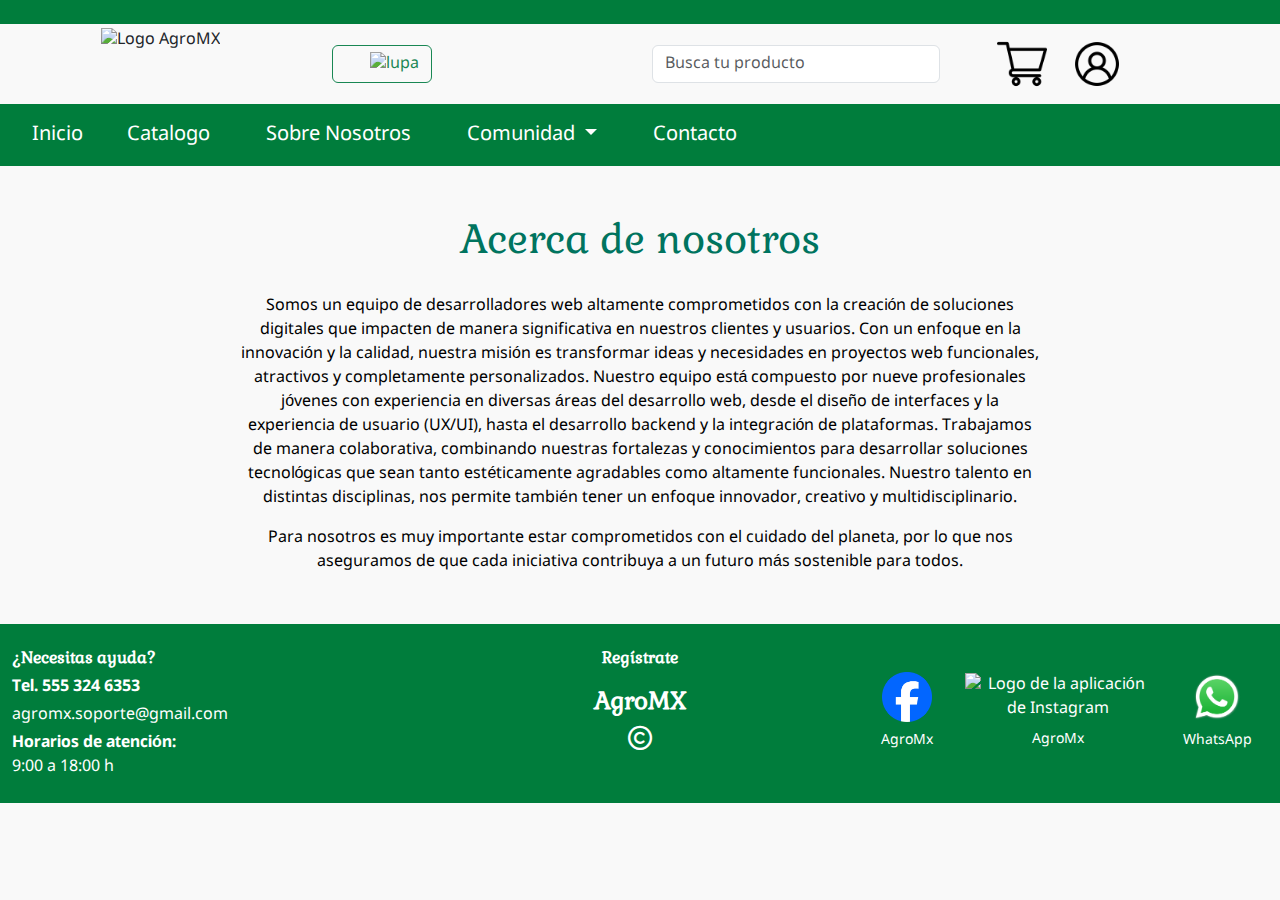
==== public/sources/pages/acercaDeNosotros/acercaDe.html @ 2f971711 "Merge pull request #21 from Bohorquezjael/Thania2_AgroMX" ====
<!DOCTYPE html>
<html lang="es">
	<head>
		<meta charset="UTF-8" />
		<meta name="viewport" content="width=device-width, initial-scale=1.0" />
		<title>Acerca de Nosotros</title>
		<link
			href="https://cdn.jsdelivr.net/npm/bootstrap@5.3.3/dist/css/bootstrap.min.css"
			rel="stylesheet"
			integrity="sha384-QWTKZyjpPEjISv5WaRU9OFeRpok6YctnYmDr5pNlyT2bRjXh0JMhjY6hW+ALEwIH"
			crossorigin="anonymous"
		/>
		<link rel="stylesheet" href="/style.css" />
		<link rel="stylesheet" href="acercaDe.css" />
		<link
			href="https://cdnjs.cloudflare.com/ajax/libs/font-awesome/6.5.0/css/all.min.css"
			rel="stylesheet"
		/>
		<link
			href="https://fonts.googleapis.com/css2?family=Nokora&display=swap"
			rel="stylesheet"
		/>
		<link
			href="https://fonts.googleapis.com/css2?family=Gabriela&display=swap"
			rel="stylesheet"
		/>
	</head>

	<body>
		<header id="header"></header>
		
		<main>
			<section class="about-us">
				<h1>Acerca de nosotros</h1>
				<p class="paragraph">
					Somos un equipo de desarrolladores web altamente
					comprometidos con la creación de soluciones digitales que
					impacten de manera significativa en nuestros clientes y
					usuarios. Con un enfoque en la innovación y la calidad,
					nuestra misión es transformar ideas y necesidades en
					proyectos web funcionales, atractivos y completamente
					personalizados. Nuestro equipo está compuesto por nueve
					profesionales jóvenes con experiencia en diversas áreas del
					desarrollo web, desde el diseño de interfaces y la
					experiencia de usuario (UX/UI), hasta el desarrollo backend
					y la integración de plataformas. Trabajamos de manera
					colaborativa, combinando nuestras fortalezas y conocimientos
					para desarrollar soluciones tecnológicas que sean tanto
					estéticamente agradables como altamente funcionales. Nuestro
					talento en distintas disciplinas, nos permite también tener
					un enfoque innovador, creativo y multidisciplinario.
				</p>
				<p class="paragraph">
					Para nosotros es muy importante estar comprometidos con el
					cuidado del planeta, por lo que nos aseguramos de que cada
					iniciativa contribuya a un futuro más sostenible para todos.
				</p>
				<div id="team-container" class="team-container"></div>
			</section>
		</main>

		<footer id="footer"></footer>

		<script src="acercaDe.js"></script>
		<script src="/public/sources/modules/Footer/footer.js"></script>
		<script src="/public/sources/modules/Header/header.js"></script>
		<script src="https://cdn.jsdelivr.net/npm/bootstrap@5.3.3/dist/js/bootstrap.bundle.min.js" integrity="sha384-YvpcrYf0tY3lHB60NNkmXc5s9fDVZLESaAA55NDzOxhy9GkcIdslK1eN7N6jIeHz" crossorigin="anonymous"></script>
	</body>
</html>
---- style.css ----
:root{
  --greenPrimary: #007D3C;
}

body::-webkit-scrollbar{
  width: 0px;
  height: 0px;
}

header,
footer {
  font-family: 'Nokora', sans-serif;
}

#sobre-nosotros {
  font-family: 'Gabriela', serif;
  font-weight: bold;

}

h1,
h2,
h3,
h4,
h5,
h6 {
  font-family: 'Gabriela', serif;
}

.navbar,
.footer {
  background-color: var(--greenPrimary);
  /* Color de fondo */
}

footer {
  background-color: var(--greenPrimary);
  /* Color de fondo */
}

a {
  color: white !important;
}

/* Para el hover también */
a:hover {
  color: gray;
}

.icono{
  width: 50px;
  height: 50px;
  margin-left: 25px;
}

.logo-agroMx{
  justify-content: center;
  width: 80px;
  height: 80px;
}

.navbar-nav .nav-item {
  padding-left: 20px; 
  padding-right: 20px; 
  font-size: 20px;
}

.navbar-brand{
  margin-left: 20px;
  font-size: 20px;
}

.cart{
  font-size: 50px;
  transition: transform 0.2s ease-in-out;
}

.cart:hover{
  transform: skewX(-10deg) scale(1.1);
}

.greenLine{
  background-color: var(--greenPrimary);
  height: 1.5rem;
}
---- public/sources/pages/acercaDeNosotros/acercaDe.css ----
body {
  font-family: 'Gabriela', serif;
  margin: 0;
  padding: 0;
  background-color: #f9f9f9;
}

p {
  font-family: 'Nokora', sans-serif;
}

main {
  padding: 20px;
  text-align: center;
}

.about-us {
  max-width: 800px;
  margin: auto;
}

h1 {
  color: #00745F;
  margin: 30px;
}

.paragraph {
  color: #000000;
}

.team-container {
  display: grid;
  grid-template-columns: repeat(auto-fit, minmax(200px, 1fr));
  gap: 20px;
  margin-top: 30px;
}

.card {
  background-color: #00745F;
  color: #fff;
  border-radius: 10px;
  padding: 20px;
  box-shadow: 0 4px 6px rgba(0, 0, 0, 0.1);
  text-align: center;
  transition: transform 0.3s ease;
}

.card:hover {
  transform: scale(1.05);
}

.card h3 {
  margin: 10px 0;
  font-size: 18px;
}

.card p {
  margin: 5px 0 15px;
  font-size: 14px;
  color: white;
  font-size: 16px;
  margin: 10px 0;
}

.card .icons {
  display: flex;
  justify-content: center;
  gap: 10px;
}

.card .icons a {
  color: #fff;
  font-size: 20px;
  text-decoration: none;
}

.card .icons a:hover {
  color: #ddd;
}
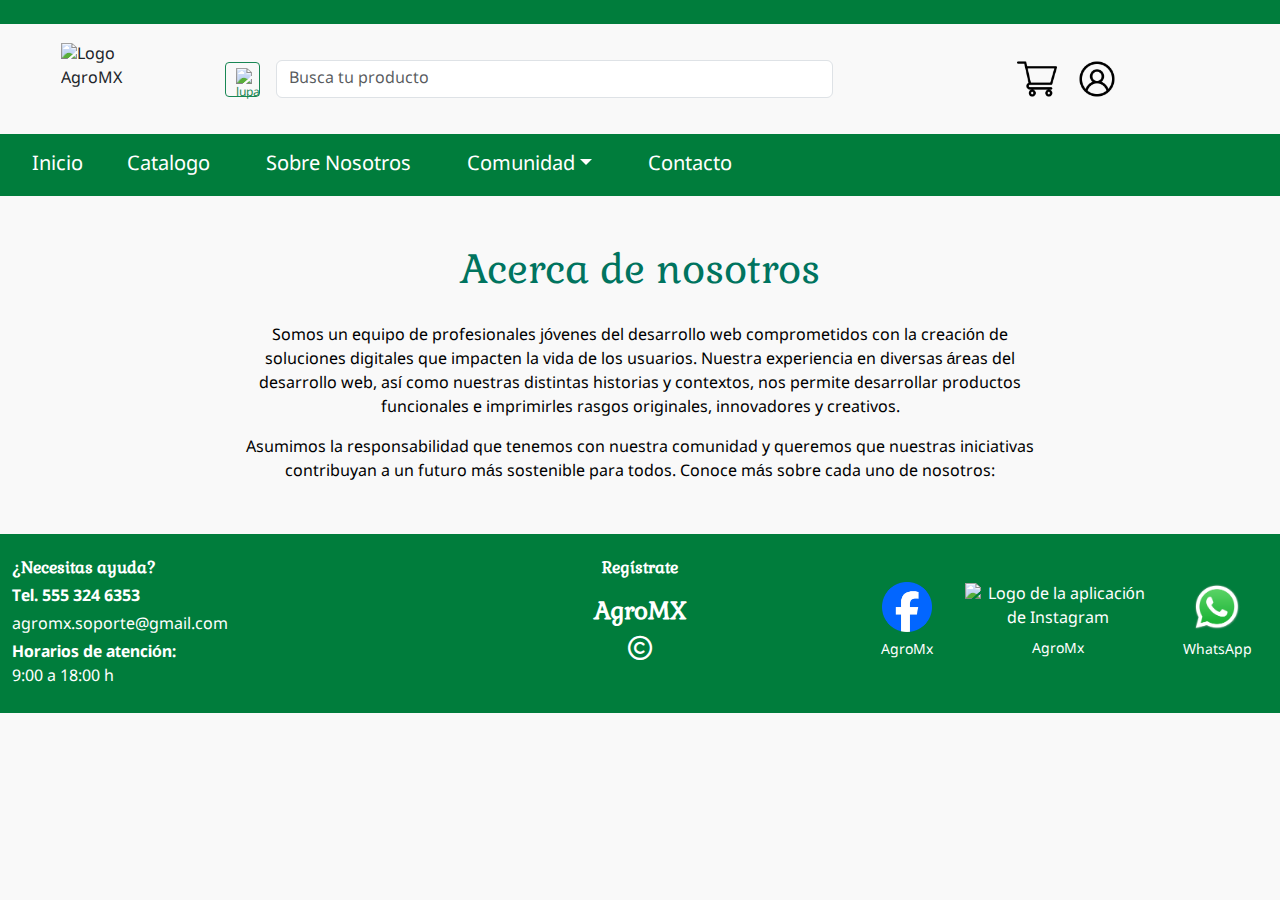
==== commit 0d089d8e: "Update acercaDe.html" ====
--- a/public/sources/pages/acercaDeNosotros/acercaDe.html
+++ b/public/sources/pages/acercaDeNosotros/acercaDe.html
@@ -33,27 +33,18 @@
 			<section class="about-us">
 				<h1>Acerca de nosotros</h1>
 				<p class="paragraph">
-					Somos un equipo de desarrolladores web altamente
-					comprometidos con la creación de soluciones digitales que
-					impacten de manera significativa en nuestros clientes y
-					usuarios. Con un enfoque en la innovación y la calidad,
-					nuestra misión es transformar ideas y necesidades en
-					proyectos web funcionales, atractivos y completamente
-					personalizados. Nuestro equipo está compuesto por nueve
-					profesionales jóvenes con experiencia en diversas áreas del
-					desarrollo web, desde el diseño de interfaces y la
-					experiencia de usuario (UX/UI), hasta el desarrollo backend
-					y la integración de plataformas. Trabajamos de manera
-					colaborativa, combinando nuestras fortalezas y conocimientos
-					para desarrollar soluciones tecnológicas que sean tanto
-					estéticamente agradables como altamente funcionales. Nuestro
-					talento en distintas disciplinas, nos permite también tener
-					un enfoque innovador, creativo y multidisciplinario.
+					Somos un equipo de profesionales jóvenes del desarrollo web comprometidos con la creación
+					de soluciones digitales que impacten la vida de los usuarios.
+
+					Nuestra experiencia en diversas áreas del desarrollo web, así como nuestras distintas 
+					historias y contextos, nos permite desarrollar productos funcionales e imprimirles rasgos 
+					originales, innovadores y creativos.
 				</p>
 				<p class="paragraph">
-					Para nosotros es muy importante estar comprometidos con el
-					cuidado del planeta, por lo que nos aseguramos de que cada
-					iniciativa contribuya a un futuro más sostenible para todos.
+					Asumimos la responsabilidad que tenemos con nuestra comunidad y queremos que nuestras 
+					iniciativas contribuyan a un futuro más sostenible para todos. 
+
+					Conoce más sobre cada uno de nosotros:
 				</p>
 				<div id="team-container" class="team-container"></div>
 			</section>
@@ -66,4 +57,4 @@
 		<script src="/public/sources/modules/Header/header.js"></script>
 		<script src="https://cdn.jsdelivr.net/npm/bootstrap@5.3.3/dist/js/bootstrap.bundle.min.js" integrity="sha384-YvpcrYf0tY3lHB60NNkmXc5s9fDVZLESaAA55NDzOxhy9GkcIdslK1eN7N6jIeHz" crossorigin="anonymous"></script>
 	</body>
-</html>+</html>
--- a/style.css
+++ b/style.css
@@ -47,16 +47,14 @@
   color: gray;
 }
 
-.icono{
-  width: 50px;
-  height: 50px;
-  margin-left: 25px;
-}
 
-.logo-agroMx{
+
+.logo{
   justify-content: center;
   width: 80px;
   height: 80px;
+  margin: 15px 45px 15px 45px;
+  padding-right: 100px;
 }
 
 .navbar-nav .nav-item {
@@ -82,4 +80,29 @@
 .greenLine{
   background-color: var(--greenPrimary);
   height: 1.5rem;
+}
+
+.btn-lupa{
+  padding: 5px 10px;  
+  font-size: 12px;    
+  width: 35px;        
+  height: 35px;
+ 
+}
+
+.icono-lupa{
+  width: 15px;         
+}
+
+.icono {
+  width: 40px;  
+  height: auto;
+  margin: 0 10px; /* Espacio uniforme a los lados */
+}
+
+.col-4.col-md-4.d-flex {
+  justify-content: flex-end;  /* Asegura que los íconos estén alineados a la derecha */
+  align-items: center;  /* Alinea verticalmente */
+  gap: 15px;  /* Espaciado horizontal entre los iconos */
+  flex-direction: row; /* Asegura que estén en una línea horizontal */
 }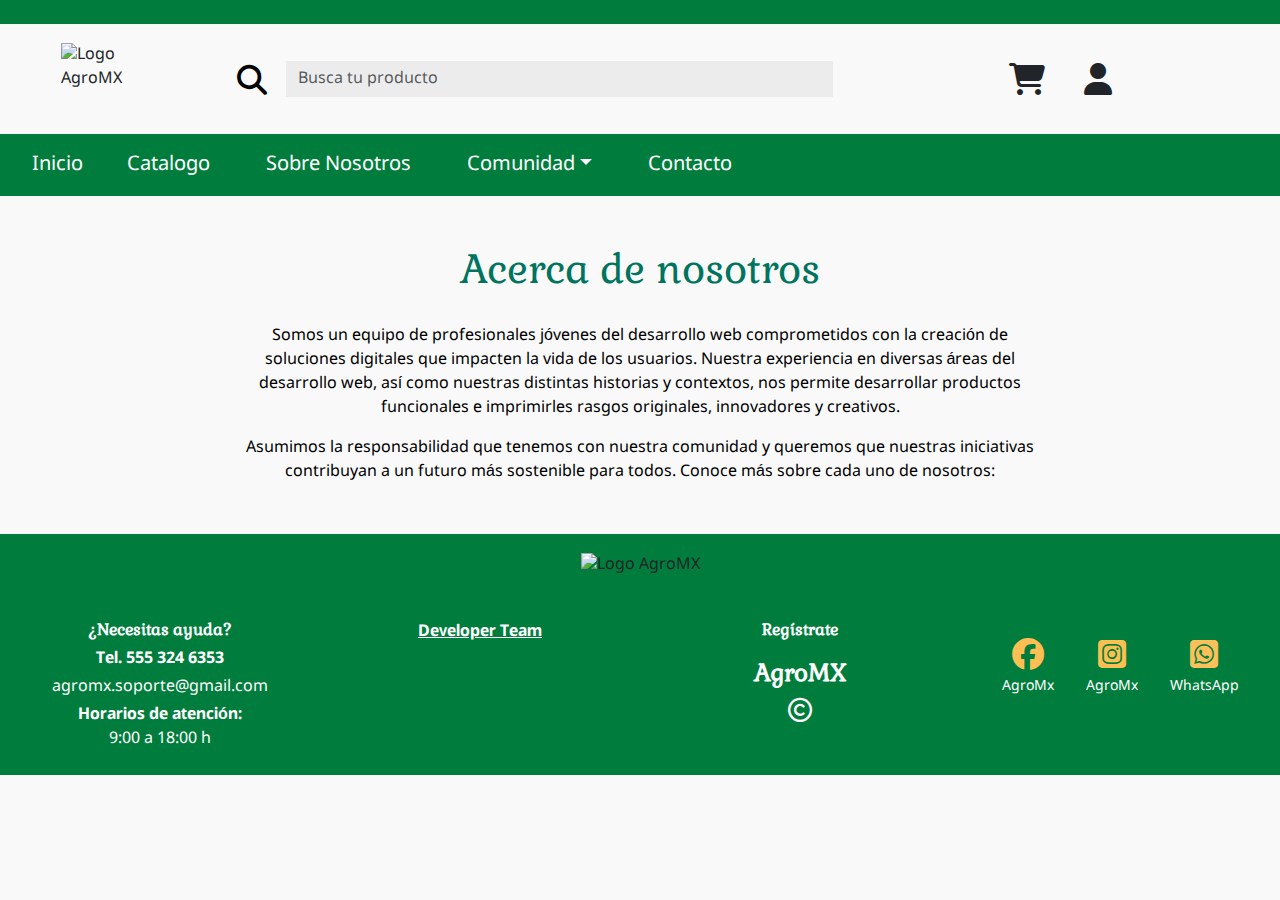
==== commit 8d2f6259: "resolucion de estilos para acercade.html" ====
--- a/public/sources/pages/acercaDeNosotros/acercaDe.html
+++ b/public/sources/pages/acercaDeNosotros/acercaDe.html
@@ -11,7 +11,7 @@
 			crossorigin="anonymous"
 		/>
 		<link rel="stylesheet" href="/style.css" />
-		<link rel="stylesheet" href="acercaDe.css" />
+		<link rel="stylesheet" href="./acercaDe.css" />
 		<link
 			href="https://cdnjs.cloudflare.com/ajax/libs/font-awesome/6.5.0/css/all.min.css"
 			rel="stylesheet"
--- a/style.css
+++ b/style.css
@@ -83,21 +83,25 @@
 }
 
 .btn-lupa{
-  padding: 5px 10px;  
-  font-size: 12px;    
-  width: 35px;        
-  height: 35px;
- 
+  /* padding: 5px 10px; */
+  font-size: 15px;
+  width: 45px;
+  height: 30px;
 }
 
 .icono-lupa{
-  width: 15px;         
+  font-size: 1.5em; 
+  color: black;    
+}
+
+#lupa{
+  border-width: 0px;
 }
 
 .icono {
   width: 40px;  
   height: auto;
-  margin: 0 10px; /* Espacio uniforme a los lados */
+  margin: 0 10px; // Espacio uniforme a los lados 
 }
 
 .col-4.col-md-4.d-flex {
@@ -105,4 +109,11 @@
   align-items: center;  /* Alinea verticalmente */
   gap: 15px;  /* Espaciado horizontal entre los iconos */
   flex-direction: row; /* Asegura que estén en una línea horizontal */
+}
+
+.barra-busqueda{
+  border-color: black !important;
+  border-width: 0px !important;
+  border-radius: 0px 0px 0px 0px !important;
+  background-color: rgb(128, 128, 128, 0.10) !important;
 }